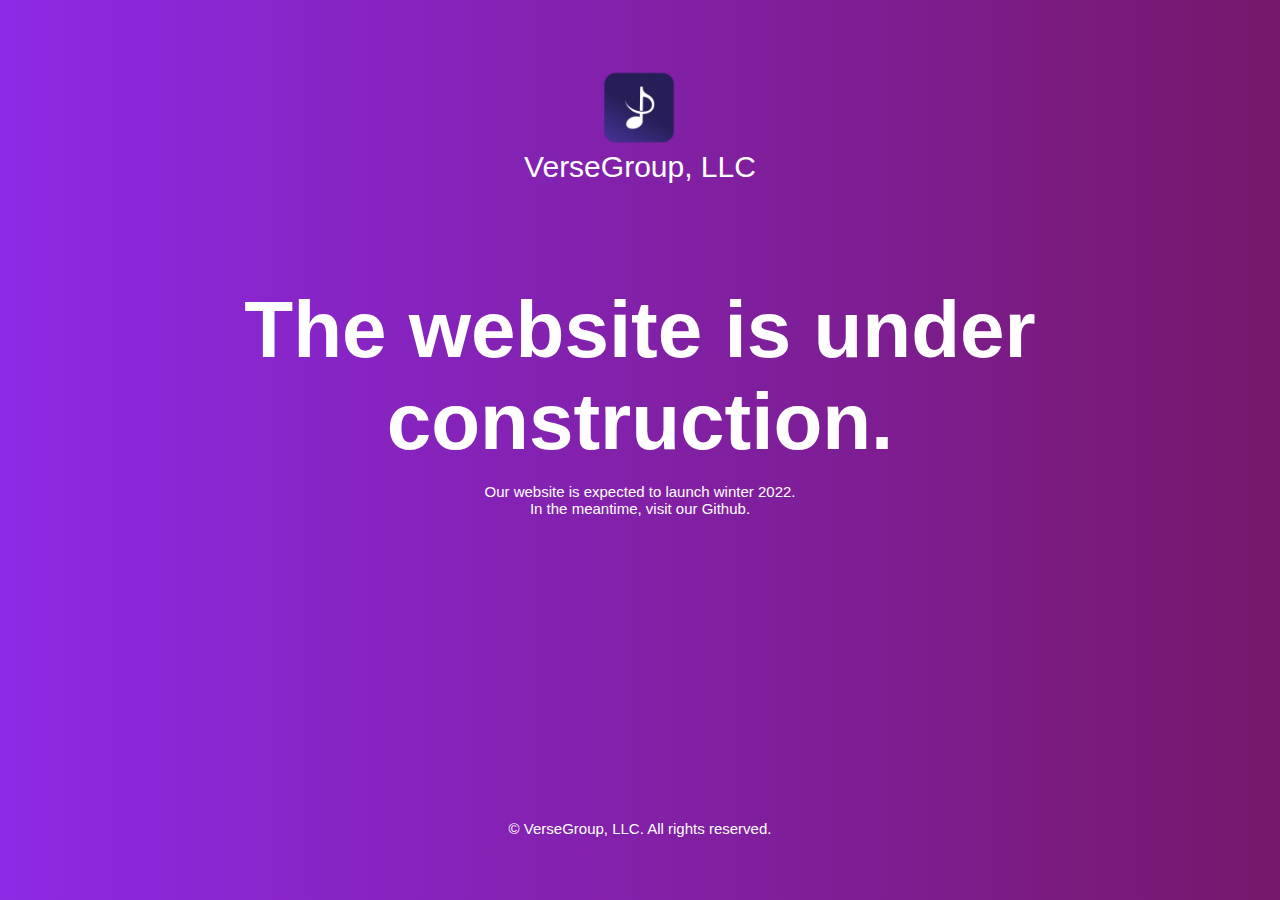
==== index.html @ 18aed73a "added website construction splash screen" ====
<!DOCTYPE html>
<html lang="en">
<head>
    <meta charset="UTF-8">
    <meta http-equiv="X-UA-Compatible" content="IE=edge">
    <meta name="viewport" content="width=device-width, initial-scale=1.0">
    <title>VerseGroup</title>
    <link rel="stylesheet" href="css/main.css">
</head>
<body>
    <div class="logo">
        <image src="images/logo.png" alt="VerseGroup" class="logo">
    </div>
    <p class="logo-text"> VerseGroup, LLC </h2>
    <div class="splash-text">
        <h1> The website is under construction. </h1>
        <p>
            Our website is expected to launch winter 2022. <br>
            In the meantime, visit our <a href="https://github.com/VerseGroup"> Github. </a>
        </p>
    </div>
    <footer>
        <p class="copyright">
            &copy; VerseGroup, LLC. All rights reserved.
        </p>
    </footter>
</body>
</html>


<!--
<svg xmlns="http://www.w3.org/2000/svg" xmlns:xlink="http://www.w3.org/1999/xlink" width="1920" height="1080" viewBox="0 0 1920 1080">
  <defs>
    <linearGradient id="linear-gradient" x1="0.5" x2="0.5" y2="1" gradientUnits="objectBoundingBox">
      <stop offset="0" stop-color="#8e29e5"/>
      <stop offset="1" stop-color="#76186b"/>
    </linearGradient>
    <pattern id="pattern" preserveAspectRatio="none" width="100%" height="100%" viewBox="0 0 640 480">
    </pattern>
    <clipPath id="clip-Web_1920_2">
      <rect width="1920" height="1080"/>
    </clipPath>
  </defs>
  <g id="Web_1920_2" data-name="Web 1920 – 2" clip-path="url(#clip-Web_1920_2)">
    <rect width="1920" height="1080" fill="url(#linear-gradient)"/>
    <rect id="schoolverse_logo-02" data-name="schoolverse logo-02" width="207" height="155" transform="translate(857 101)" fill="url(#pattern)"/>
    <text id="VerseGroup_LLC" data-name="VerseGroup, LLC" transform="translate(774 287)" fill="#fff" font-size="50" font-family="SF Pro" font-weight="600"><tspan x="0" y="0">VerseGroup, LLC</tspan></text>
    <text id="This_website_is_under_construction._" data-name="This website is under construction. " transform="translate(164 549)" fill="#fff" font-size="100" font-family="SF Pro" font-weight="700"><tspan x="0" y="0">This website is under construction. </tspan></text>
    <text id="What_are_we_working_on_" data-name="What are we working on?" transform="translate(25 1050)" fill="#fff" font-size="25" font-family="SF Pro" font-weight="500"><tspan x="0" y="0">What are we working on?</tspan></text>
    <text id="Our_website_is_expected_to_launch_winter_2022._In_the_meantime_visit_our_Github." data-name="Our website is expected to launch winter 2022. 
In the meantime, visit our Github." transform="translate(960 622)" fill="#fff" font-size="25" font-family="SF Pro" font-weight="500"><tspan x="-261.37" y="0">Our website is expected to launch </tspan><tspan y="0" text-decoration="underline">winter 2022</tspan><tspan y="0">. </tspan><tspan x="-180.377" y="30">In the meantime, visit our Github.</tspan></text>
  </g>
</svg>
-->
---- css/main.css ----
body {
    margin: 0;
    height: 100%;
    background: rgb(2,0,36);
    background: linear-gradient(90deg, #8E29E5 0%, #76186B 100%);
    text-align: center;
}

div {
    margin: 0; 
}

p, a, h1, h2, h3, h4, h5, h6 {
    color: white;
}

p, a {
    font-family: "HelveticaNeue-Light", "Helvetica Neue Light", "Helvetica Neue", Helvetica, Arial, "Lucida Grande", sans-serif;
    font-size: 15px;
}

h1 {
    font-family: "HelveticaNeue-Bold", "Helvetica Neue Bold", "Helvetica Neue", Helvetica, Arial, "Lucida Grande", sans-serif;
}

h1 {
    font-size: 80px;
    margin-bottom: 10px;
}

.logo-text {
    font-family: "HelveticaNeue-Medium", "Helvetica Neue Medium", "Helvetica Neue", Helvetica, Arial, "Lucida Grande", sans-serif;
    margin-top: 20px;
    font-size: 30px;
}

a {
    text-decoration: none;
}

a:hover {
    text-decoration: underline;
}

image {
    display: block;
    margin-left: auto;
    margin-right: auto;
    width: 50%;
    max-width: 100%;
    max-height: 100%;
    object-fit: contain;
}

.logo {
    margin-top: 30px;
    height:100px;
    margin-bottom: 0px;
}

.splash-text {
    padding-bottom: 10px;
    margin-bottom: 10px;
    margin-top: 100px;
}

footer {
    position: relative;
    height: 300px;
    width: 100%;
    text-align: center;
}

.copyright {
    position: absolute;
    bottom: 0;
    width: 100%;
}
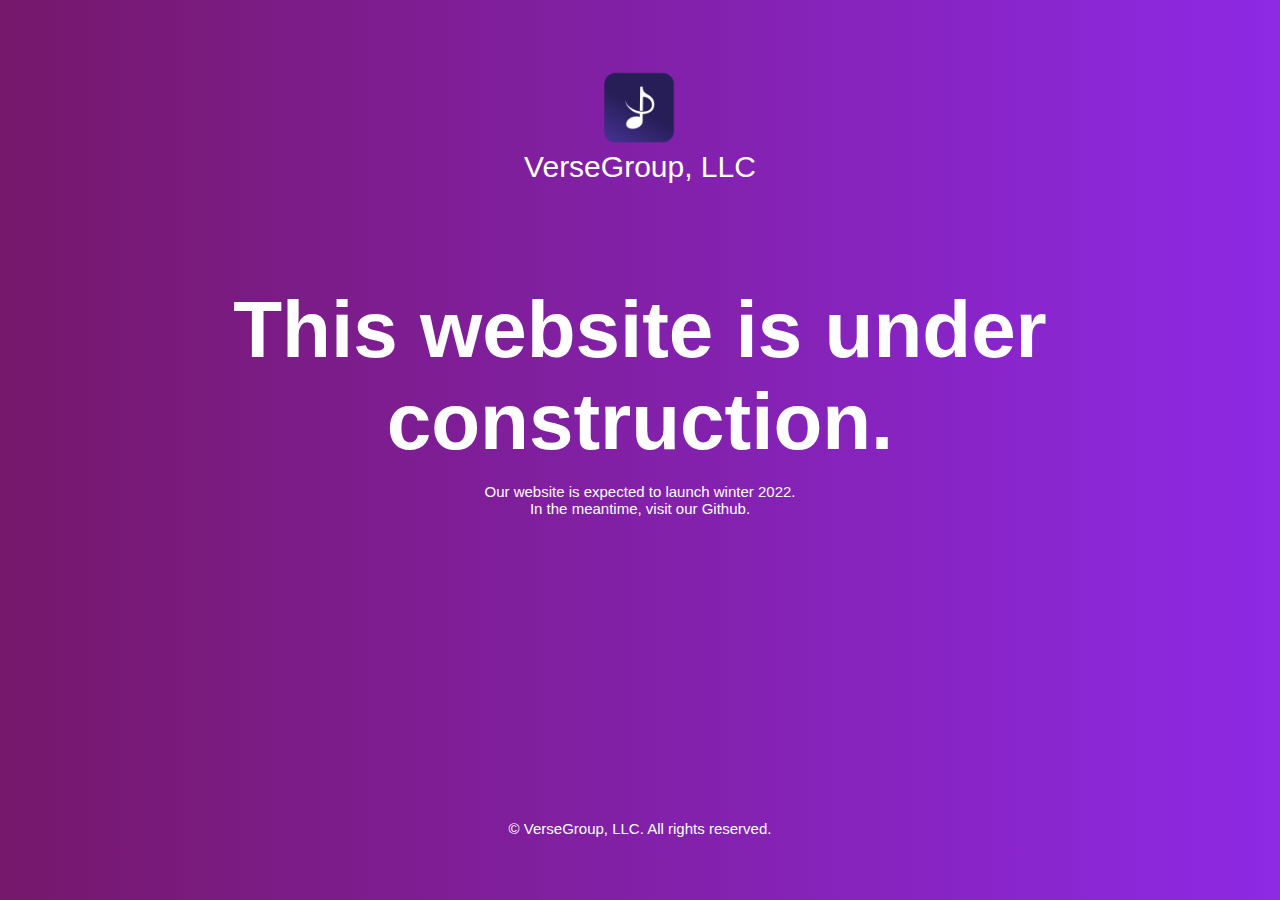
==== commit 7d63108f: "minor fixes" ====
--- a/index.html
+++ b/index.html
@@ -13,7 +13,7 @@
     </div>
     <p class="logo-text"> VerseGroup, LLC </h2>
     <div class="splash-text">
-        <h1> The website is under construction. </h1>
+        <h1> This website is under construction. </h1>
         <p>
             Our website is expected to launch winter 2022. <br>
             In the meantime, visit our <a href="https://github.com/VerseGroup"> Github. </a>
--- a/css/main.css
+++ b/css/main.css
@@ -2,7 +2,7 @@
     margin: 0;
     height: 100%;
     background: rgb(2,0,36);
-    background: linear-gradient(90deg, #8E29E5 0%, #76186B 100%);
+    background: linear-gradient(90deg, #76186B 0%, #8E29E5 100%);
     text-align: center;
 }
 
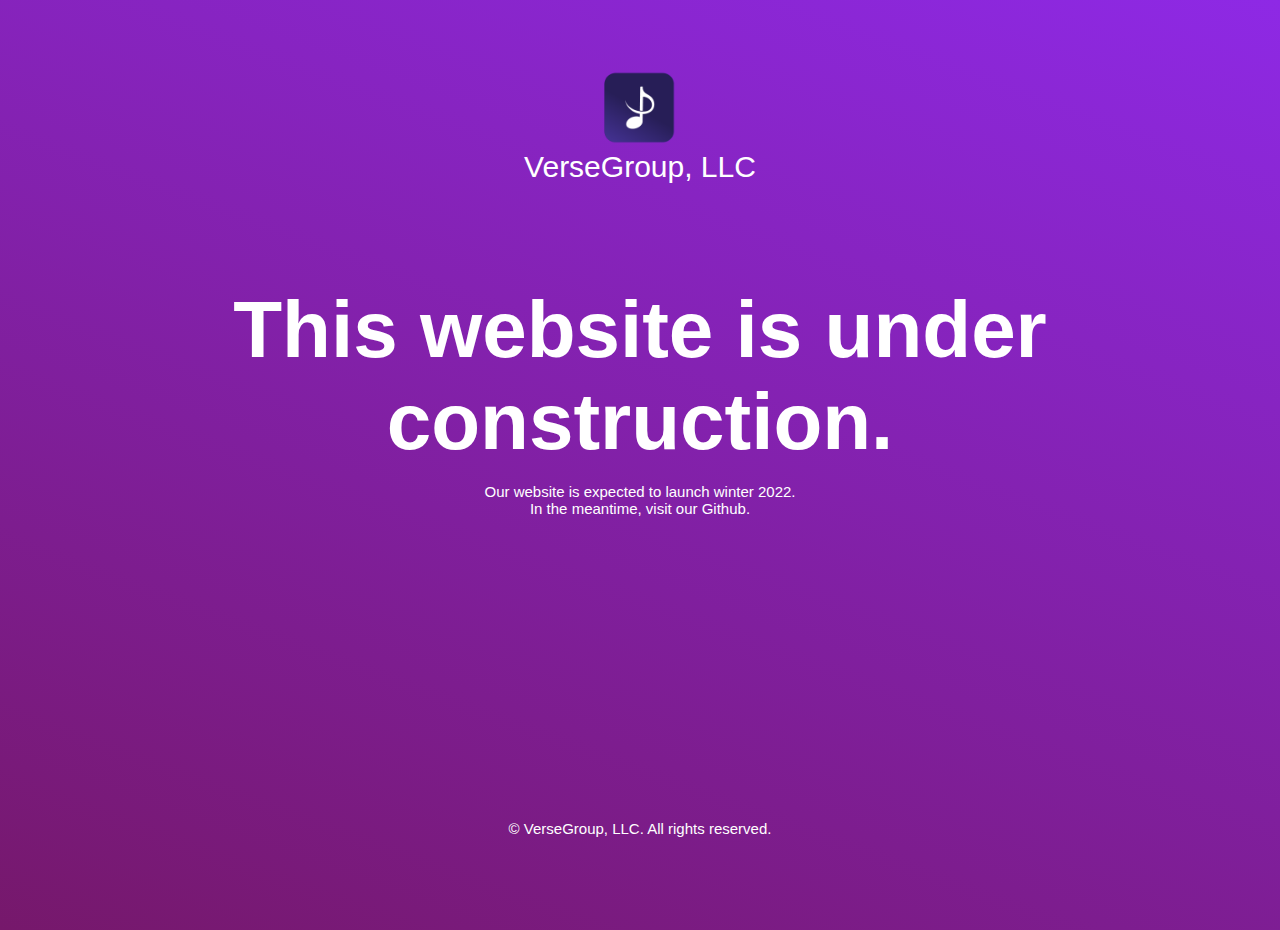
==== commit 4369417c: "fixing gradient" ====
--- a/index.html
+++ b/index.html
@@ -25,30 +25,4 @@
         </p>
     </footter>
 </body>
-</html>
-
-
-<!--
-<svg xmlns="http://www.w3.org/2000/svg" xmlns:xlink="http://www.w3.org/1999/xlink" width="1920" height="1080" viewBox="0 0 1920 1080">
-  <defs>
-    <linearGradient id="linear-gradient" x1="0.5" x2="0.5" y2="1" gradientUnits="objectBoundingBox">
-      <stop offset="0" stop-color="#8e29e5"/>
-      <stop offset="1" stop-color="#76186b"/>
-    </linearGradient>
-    <pattern id="pattern" preserveAspectRatio="none" width="100%" height="100%" viewBox="0 0 640 480">
-    </pattern>
-    <clipPath id="clip-Web_1920_2">
-      <rect width="1920" height="1080"/>
-    </clipPath>
-  </defs>
-  <g id="Web_1920_2" data-name="Web 1920 – 2" clip-path="url(#clip-Web_1920_2)">
-    <rect width="1920" height="1080" fill="url(#linear-gradient)"/>
-    <rect id="schoolverse_logo-02" data-name="schoolverse logo-02" width="207" height="155" transform="translate(857 101)" fill="url(#pattern)"/>
-    <text id="VerseGroup_LLC" data-name="VerseGroup, LLC" transform="translate(774 287)" fill="#fff" font-size="50" font-family="SF Pro" font-weight="600"><tspan x="0" y="0">VerseGroup, LLC</tspan></text>
-    <text id="This_website_is_under_construction._" data-name="This website is under construction. " transform="translate(164 549)" fill="#fff" font-size="100" font-family="SF Pro" font-weight="700"><tspan x="0" y="0">This website is under construction. </tspan></text>
-    <text id="What_are_we_working_on_" data-name="What are we working on?" transform="translate(25 1050)" fill="#fff" font-size="25" font-family="SF Pro" font-weight="500"><tspan x="0" y="0">What are we working on?</tspan></text>
-    <text id="Our_website_is_expected_to_launch_winter_2022._In_the_meantime_visit_our_Github." data-name="Our website is expected to launch winter 2022. 
-In the meantime, visit our Github." transform="translate(960 622)" fill="#fff" font-size="25" font-family="SF Pro" font-weight="500"><tspan x="-261.37" y="0">Our website is expected to launch </tspan><tspan y="0" text-decoration="underline">winter 2022</tspan><tspan y="0">. </tspan><tspan x="-180.377" y="30">In the meantime, visit our Github.</tspan></text>
-  </g>
-</svg>
--->+</html>--- a/css/main.css
+++ b/css/main.css
@@ -1,8 +1,8 @@
 body {
     margin: 0;
-    height: 100%;
-    background: rgb(2,0,36);
-    background: linear-gradient(90deg, #76186B 0%, #8E29E5 100%);
+    height: 100vh;
+    background: #8E29E5;
+    background: linear-gradient(200deg, #8E29E5 0%, #76186B 100%);
     text-align: center;
 }
 
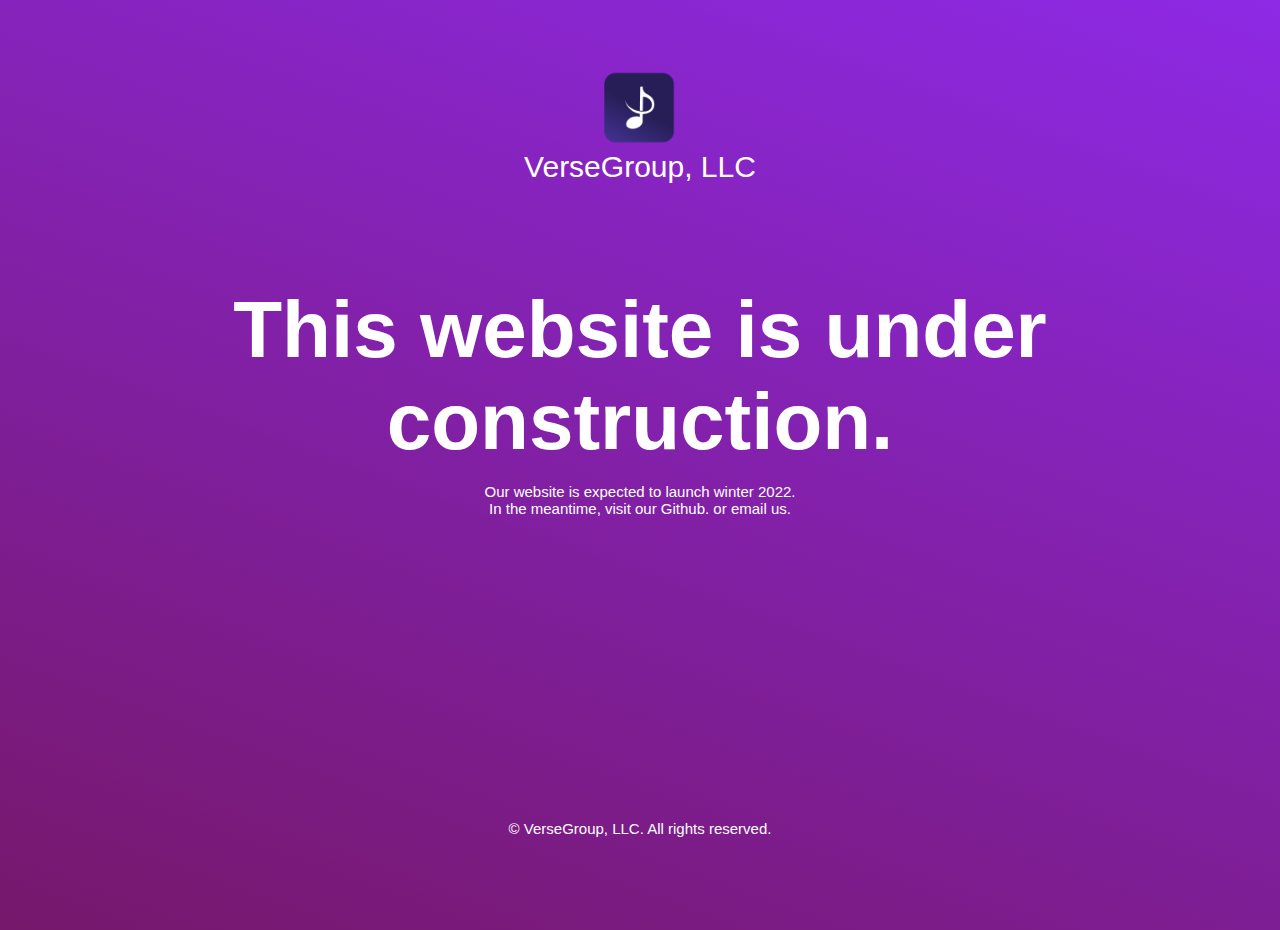
==== commit 93bdc633: "Update index.html" ====
--- a/index.html
+++ b/index.html
@@ -16,7 +16,7 @@
         <h1> This website is under construction. </h1>
         <p>
             Our website is expected to launch winter 2022. <br>
-            In the meantime, visit our <a href="https://github.com/VerseGroup"> Github. </a>
+            In the meantime, visit our <a href="https://github.com/VerseGroup"> Github. </a> or <a href="mailto:syu@versegroup.tech"> email us. </a>
         </p>
     </div>
     <footer>
@@ -25,4 +25,4 @@
         </p>
     </footter>
 </body>
-</html>+</html>
--- a/css/main.css
+++ b/css/main.css
@@ -3,7 +3,11 @@
     height: 100vh;
     background: #8E29E5;
     background: linear-gradient(200deg, #8E29E5 0%, #76186B 100%);
+    background-color: #76186B;
     text-align: center;
+    overflow: hidden;
+    overflow-y: hidden;  
+    overflow-x: hidden;  
 }
 
 div {
@@ -75,4 +79,32 @@
     position: absolute;
     bottom: 0;
     width: 100%;
-}+}
+
+/* Mobile */
+@media screen and (max-width: 800px) {
+    body {
+        background: #150b16;
+        background: linear-gradient(90deg, #8E29E5 0%, #76186B 100%);
+        background-color: #150b16;
+        overflow: visible;
+        overflow-y: visible;  
+    }
+
+    h1 {
+        margin-top: 150px;
+        font-size: 40px;
+    }
+    
+    p, a {
+        margin-top: 25px;
+    }
+
+    .logo-text {
+        font-size: 20px;
+    }
+
+    .logo {
+        height: 75px;
+    }
+  }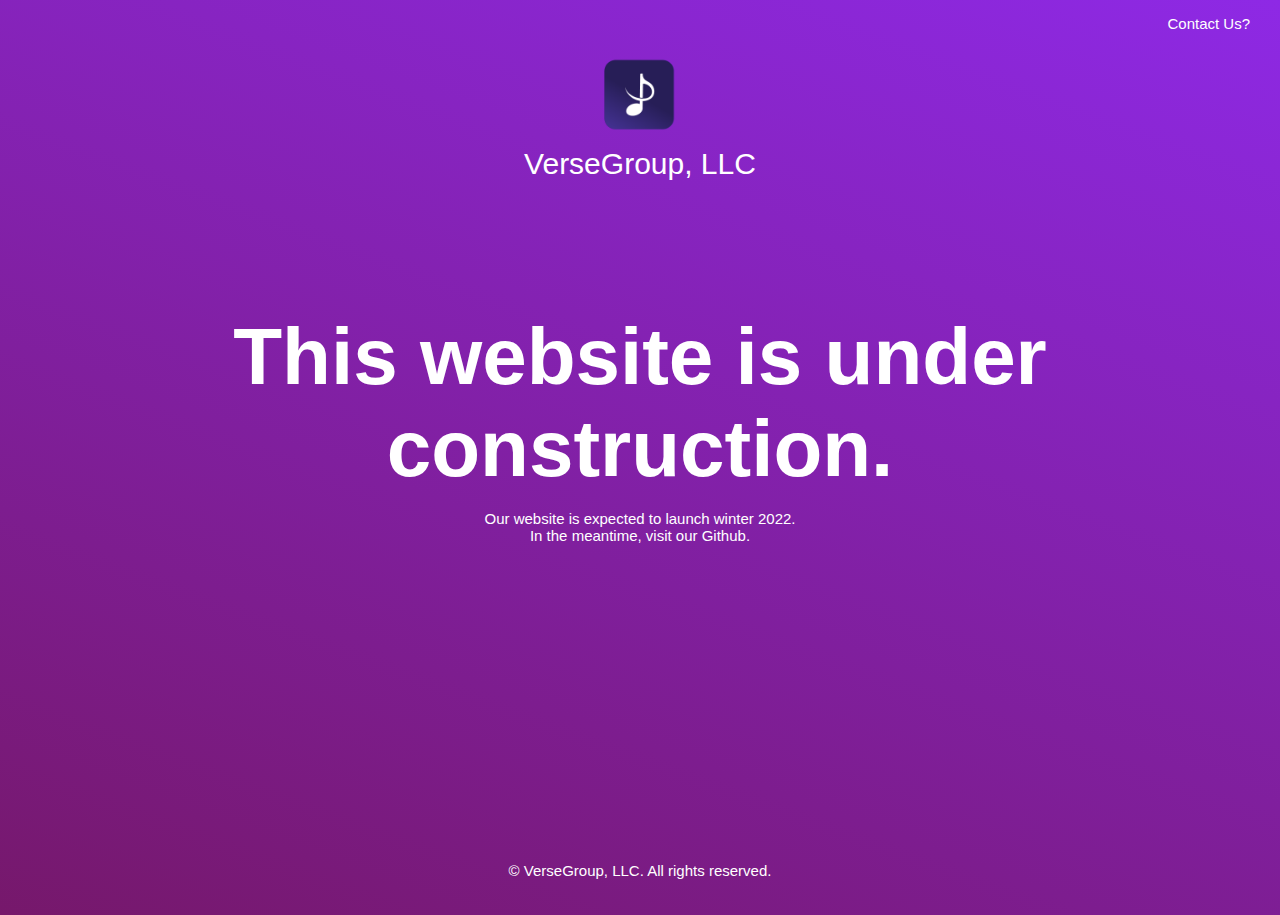
==== commit 2a9ed0d0: "adding a contact us? button in nav" ====
--- a/index.html
+++ b/index.html
@@ -8,21 +8,31 @@
     <link rel="stylesheet" href="css/main.css">
 </head>
 <body>
-    <div class="logo">
-        <image src="images/logo.png" alt="VerseGroup" class="logo">
+    <div class="nav-box"> 
+        <p class="nav-text"> <a href="mailto:info@versegroup.tech"> Contact Us? </a> </p>
     </div>
-    <p class="logo-text"> VerseGroup, LLC </h2>
-    <div class="splash-text">
+    
+    <div class="logo-box">
+        <img src="images/logo.png" alt="VerseGroup" class="logo">
+    </div>
+
+    <div class="logo-text-box">
+        <p class="logo-text"> VerseGroup, LLC </p>
+    </div>
+    
+    <div class="splash-text-box">
         <h1> This website is under construction. </h1>
         <p>
             Our website is expected to launch winter 2022. <br>
-            In the meantime, visit our <a href="https://github.com/VerseGroup"> Github. </a> or <a href="mailto:syu@versegroup.tech"> email us. </a>
+            In the meantime, visit our <a href="https://github.com/VerseGroup"> Github. </a> <br>
         </p>
     </div>
+    
     <footer>
         <p class="copyright">
             &copy; VerseGroup, LLC. All rights reserved.
         </p>
     </footter>
+
 </body>
 </html>
--- a/css/main.css
+++ b/css/main.css
@@ -11,7 +11,7 @@
 }
 
 div {
-    margin: 0; 
+    margin-bottom: 10px;
 }
 
 p, a, h1, h2, h3, h4, h5, h6 {
@@ -32,12 +32,6 @@
     margin-bottom: 10px;
 }
 
-.logo-text {
-    font-family: "HelveticaNeue-Medium", "Helvetica Neue Medium", "Helvetica Neue", Helvetica, Arial, "Lucida Grande", sans-serif;
-    margin-top: 20px;
-    font-size: 30px;
-}
-
 a {
     text-decoration: none;
 }
@@ -46,26 +40,43 @@
     text-decoration: underline;
 }
 
-image {
-    display: block;
+.nav-box {
+
+}
+
+.nav-text {
+    text-align: right;
+    margin-right: 30px;
+}
+
+.logo-text {
+    font-family: "HelveticaNeue-Medium", "Helvetica Neue Medium", "Helvetica Neue", Helvetica, Arial, "Lucida Grande", sans-serif;
+    font-size: 30px;
+    margin: 0;
+}
+
+.logo-text-box{
+    margin: 0;
+    padding: 0px;
+}
+
+img {
+    height: 100px;
+    width: auto;
     margin-left: auto;
     margin-right: auto;
-    width: 50%;
-    max-width: 100%;
-    max-height: 100%;
-    object-fit: contain;
+    display: block;
 }
 
-.logo {
-    margin-top: 30px;
-    height:100px;
-    margin-bottom: 0px;
+.logo-box {
+    padding: 0px;
+    margin: 0px;
 }
 
-.splash-text {
+.splash-text-box {
     padding-bottom: 10px;
     margin-bottom: 10px;
-    margin-top: 100px;
+    margin-top: 130px;
 }
 
 footer {
@@ -79,6 +90,8 @@
     position: absolute;
     bottom: 0;
     width: 100%;
+    margin: 0;
+    padding: 0;
 }
 
 /* Mobile */
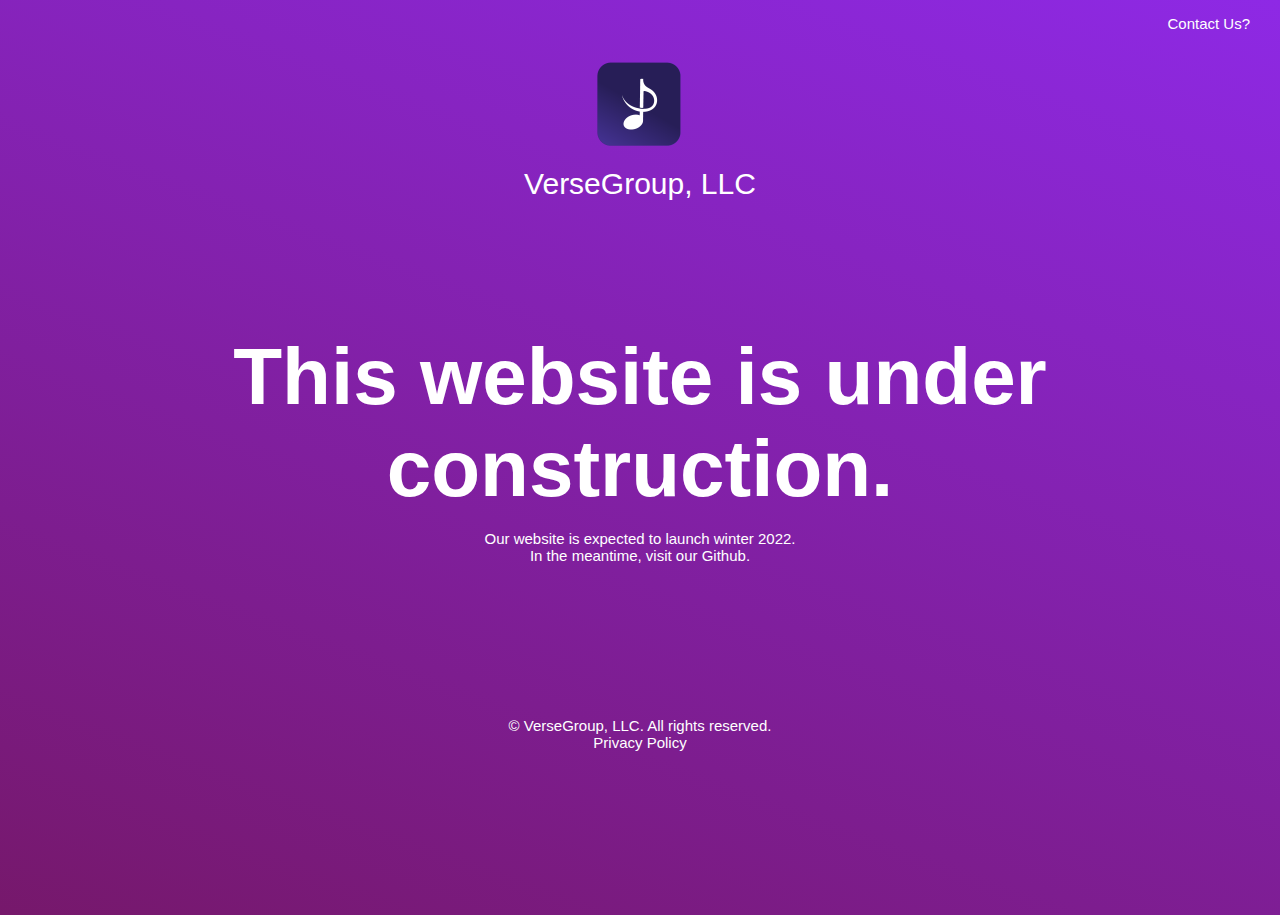
==== commit 751b65fa: "[update] Added a privacy policy page with a first draft privacy policy" ====
--- a/index.html
+++ b/index.html
@@ -6,6 +6,9 @@
     <meta name="viewport" content="width=device-width, initial-scale=1.0">
     <title>VerseGroup</title>
     <link rel="stylesheet" href="css/main.css">
+    <style>
+            body {overflow: hidden; overflow-y: hidden; }
+    </style>
 </head>
 <body>
     <div class="nav-box"> 
@@ -32,6 +35,7 @@
         <p class="copyright">
             &copy; VerseGroup, LLC. All rights reserved.
         </p>
+        <p class="copyright"> <a href="privacy.html"> Privacy Policy </a> </p>
     </footter>
 
 </body>
--- a/css/main.css
+++ b/css/main.css
@@ -5,8 +5,6 @@
     background: linear-gradient(200deg, #8E29E5 0%, #76186B 100%);
     background-color: #76186B;
     text-align: center;
-    overflow: hidden;
-    overflow-y: hidden;  
     overflow-x: hidden;  
 }
 
@@ -30,6 +28,17 @@
 h1 {
     font-size: 80px;
     margin-bottom: 10px;
+}
+
+.privacy-policy-header {
+    font-size: 25px;
+    margin-bottom: 10px;
+    text-align: center;
+}
+
+.privacy-policy {
+    font-size: 15px;
+    line-height: 1.25em;
 }
 
 a {
@@ -61,7 +70,7 @@
 }
 
 img {
-    height: 100px;
+    height: 120px;
     width: auto;
     margin-left: auto;
     margin-right: auto;
@@ -79,15 +88,27 @@
     margin-top: 130px;
 }
 
+.privacy-box {
+    padding-bottom: 10px;
+    margin-bottom: 10px;
+    margin-top: 50px;
+    width:75%;
+    text-align: left;
+    margin-left: auto;
+    margin-right: auto;
+}
+
+
 footer {
     position: relative;
-    height: 300px;
     width: 100%;
     text-align: center;
+    bottom: 0;
+    margin-top: 10%;
+    padding-bottom: 20px;
 }
 
 .copyright {
-    position: absolute;
     bottom: 0;
     width: 100%;
     margin: 0;
@@ -102,11 +123,12 @@
         background-color: #150b16;
         overflow: visible;
         overflow-y: visible;  
+        padding: 0px;
     }
 
     h1 {
         margin-top: 150px;
-        font-size: 40px;
+        font-size: 35px;
     }
     
     p, a {
@@ -114,10 +136,23 @@
     }
 
     .logo-text {
-        font-size: 20px;
+        font-size: 25px;
     }
 
-    .logo {
-        height: 75px;
+    img {
+        height: 100px;
+    }
+
+    .copyright {
+        bottom: 0;
+    }
+
+    .nav-text {
+        text-align: center;
+        margin-right: 0px;
+    }
+
+    .nav-box {
+        margin: 10px
     }
   }